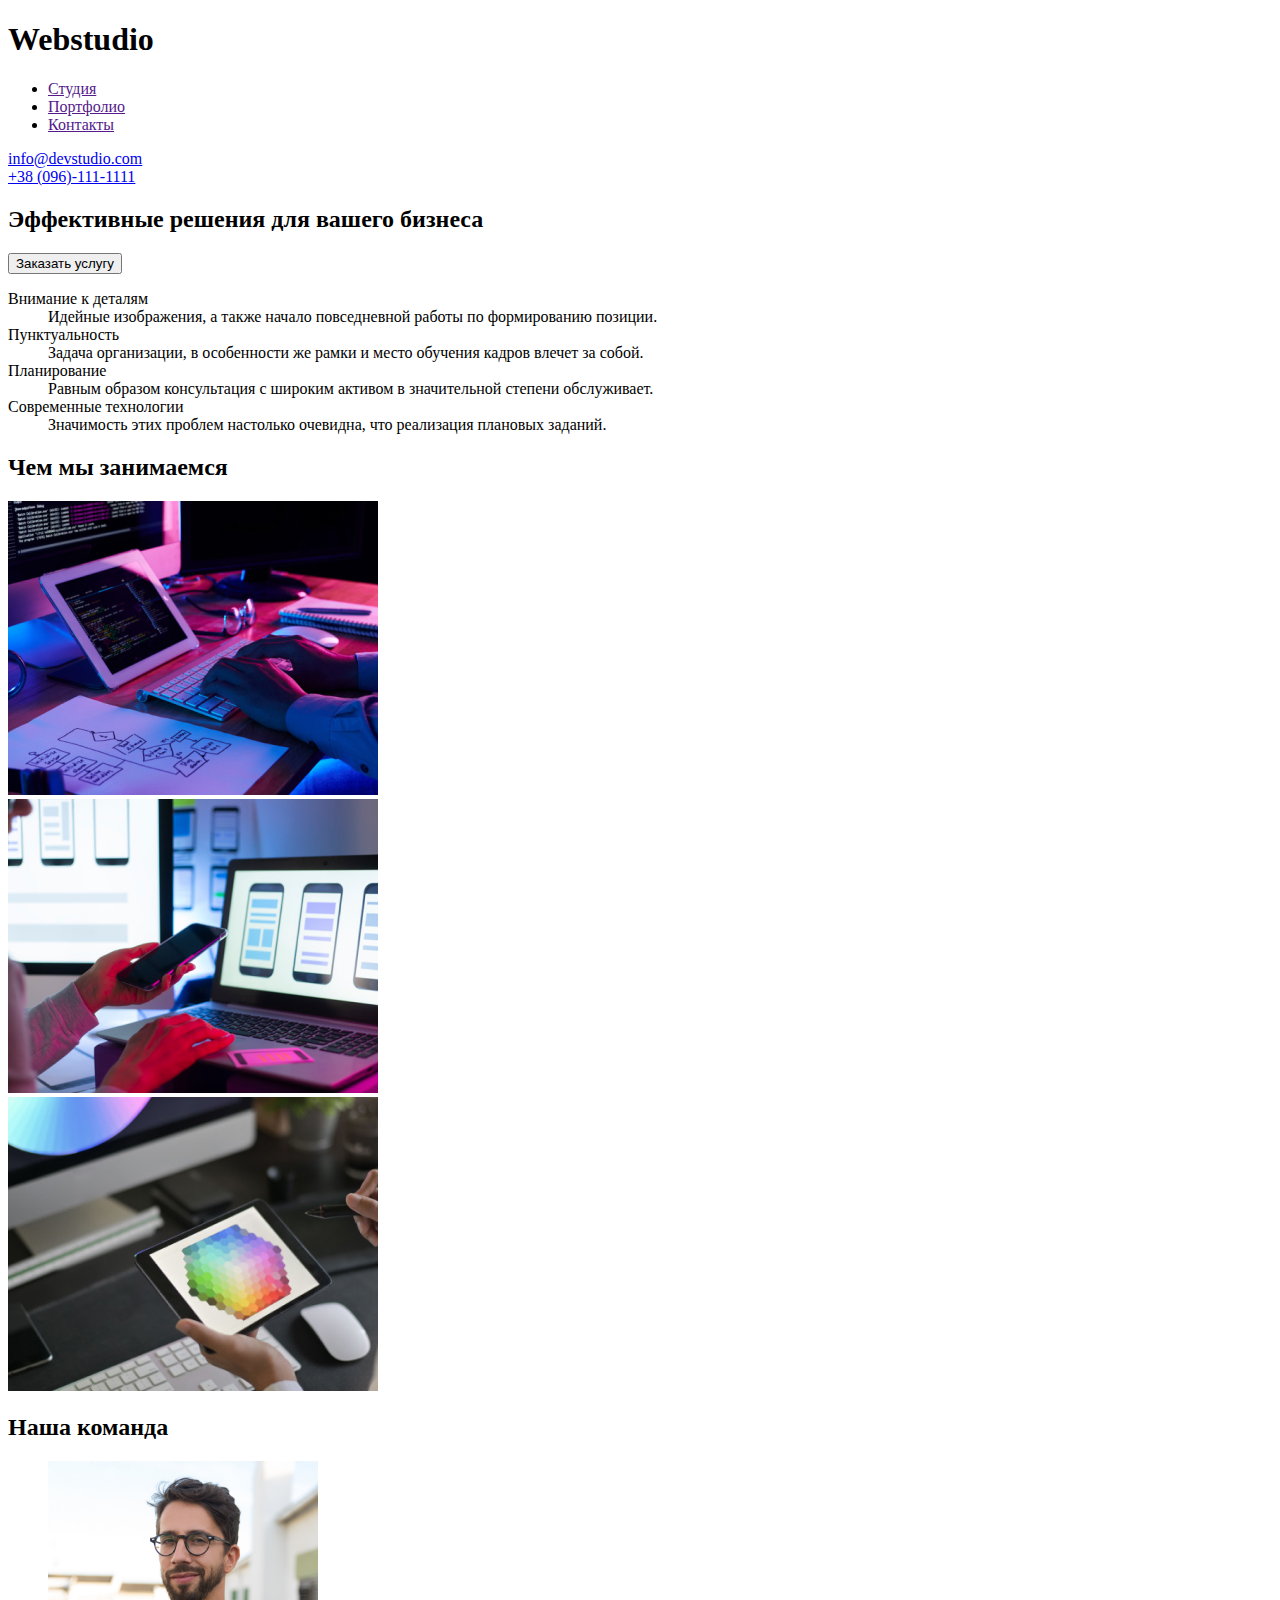
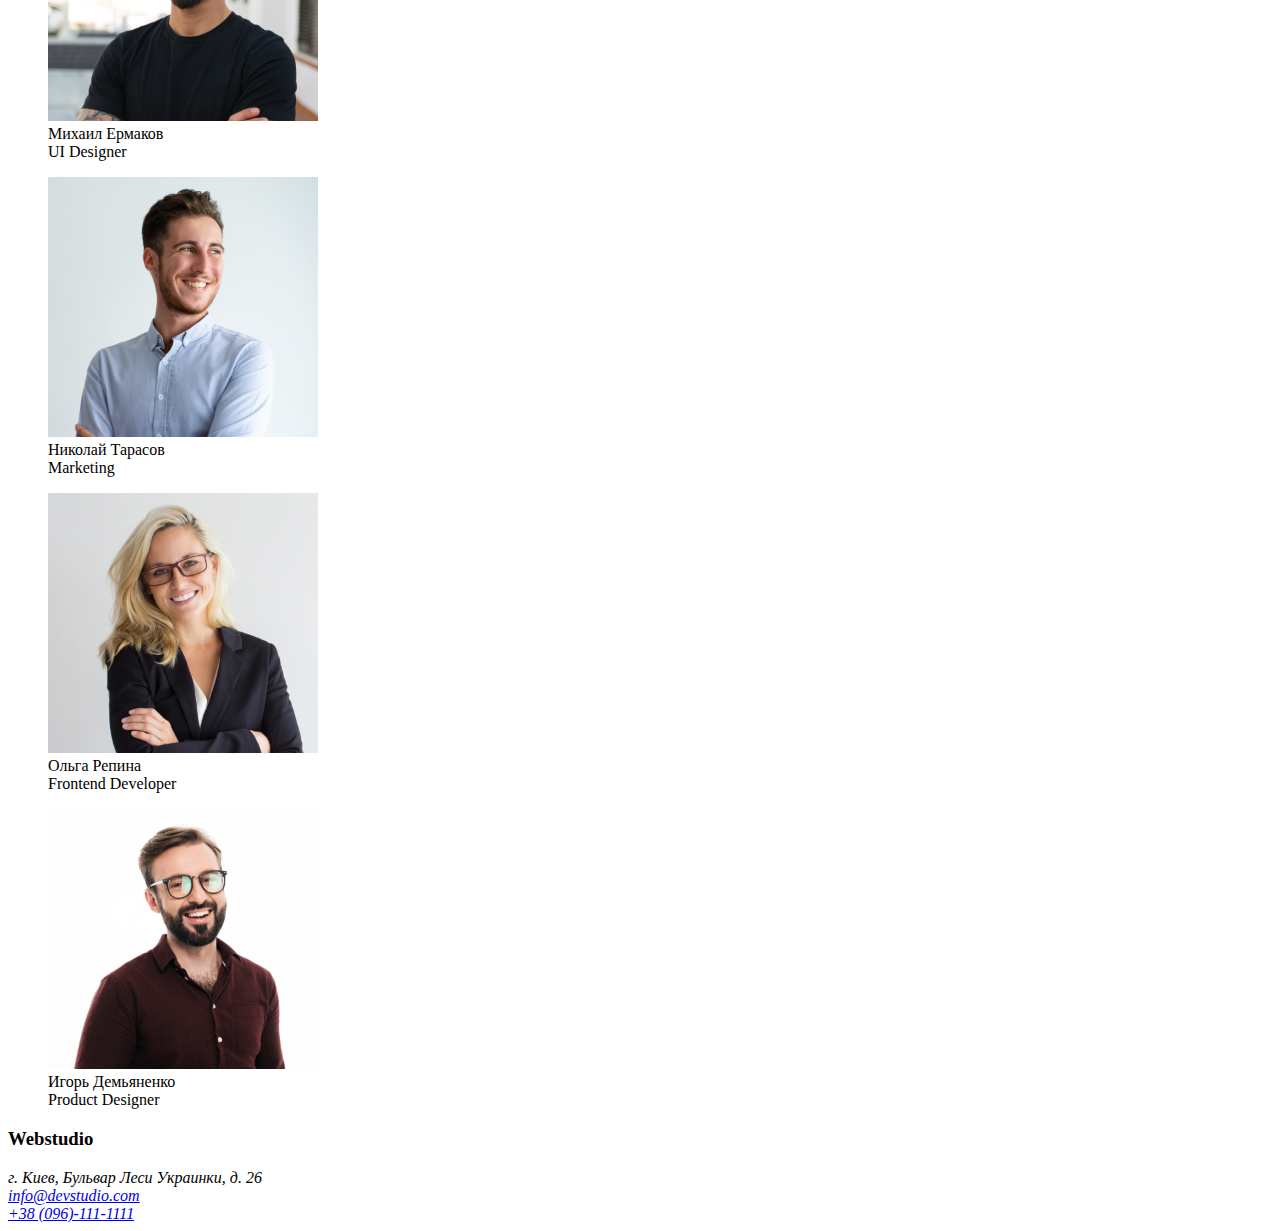
==== index.html @ ed6b3f38 "initial Commit" ====
<!DOCTYPE html>
<html lang="ru">

<head>
    <meta charset="UTF-8">
    <meta http-equiv="X-UA-Compatible" content="IE=edge">
    <meta name="viewport" content="width=device-width, initial-scale=1.0">

    <title>index</title>

</head>

<body>
    <header>


        <h1 lang="eng"><span>Web</span>studio</h1>

        <nav>
            <div>
                <ul>
                    <li><a href="">Студия</a></li>
                    <li><a href="">Портфолио</a></li>
                    <li><a href="">Контакты</a></li>
                </ul>
            </div>
        </nav>

        <div>
            <a href="mailto:info@devstudio.com" target="_blank">info@devstudio.com</a></li>
        </div>

        <div>
            <a href="tel:380961111111">+38 (096)-111-1111</a></li>
        </div>

    </header>


    <main>
        <section>

            <div>
                <!-- background fill-->
            </div>

            <div>
                <h2>Эффективные решения для вашего бизнеса</h2>
            </div>

            <div>
                <a href="">
                    <button>
                        Заказать услугу
                    </button>

                </a>
            </div>

        </section>

        <section>
            <h2 hidden="true"> Особенности </h2>
            <dl>

                <dt>Внимание к деталям</dt>
                <dd>
                    Идейные изображения, а также начало повседневной работы по формированию позиции.
                </dd>



                <dt>Пунктуальность</dt>
                <dd>
                    Задача организации, в особенности же рамки и место обучения кадров влечет за собой.
                </dd>



                <dt>Планирование</dt>
                <dd>
                    Равным образом консультация с широким активом в значительной степени обслуживает.
                </dd>

                <dt>Современные технологии</dt>
                <dd>
                    Значимость этих проблем настолько очевидна, что реализация плановых заданий.
                </dd>
            </dl>
        </section>

        <section>
            <h2>
                Чем мы занимаемся
            </h2>
            <div>
                <img src="images/box 1.jpg" alt="Обучение написанию кода" height="294" width="370" />
            </div>

            <div>
                <img src="images/box 2.jpg" alt="Изучение мобильных приложений" height="294" width="370" />
            </div>

            <div>
                <img src="images/box 3.jpg" alt="Обучение дизайну" height="294" width="370" />
            </div>
        </section>

        <section>
            <h2> Наша команда </h2>

            <div>

                <figure>
                    <img src="images/ermakov.jpg" height="260" width="270" />

                    <figcaption>Михаил Ермаков</figcaption>
                    <figcaption>UI Designer</figcaption>
                </figure>

            </div>
            <div>

                <figure>
                    <img src="images/taracov.jpg" height="260" width="270" />

                    <figcaption>Николай Тарасов</figcaption>
                    <figcaption>Marketing</figcaption>
                </figure>

            </div>

            <div>

                <figure>
                    <img src="images/repina.jpg" height="260" width="270" />

                    <figcaption>Ольга Репина</figcaption>
                    <figcaption>Frontend Developer</figcaption>
                </figure>

            </div>

            <div>

                <figure>
                    <img src="images/demiyamenko.jpg" height="260" width="270" />

                    <figcaption>Игорь Демьяненко</figcaption>
                    <figcaption>Product Designer</figcaption>
                </figure>

            </div>
        </section>

    </main>

    <footer>
        <h3 lang="eng"><span>Web</span>studio</h3>
        <address>
            г. Киев, Бульвар Леси Украинки, д. 26<br />
            <a href="mailto:info@devstudio.com" target="_blank">info@devstudio.com</a><br />
            <a href="tel:380961111111">+38 (096)-111-1111</a><br />
        </address>


    </footer>
</body>


</html>
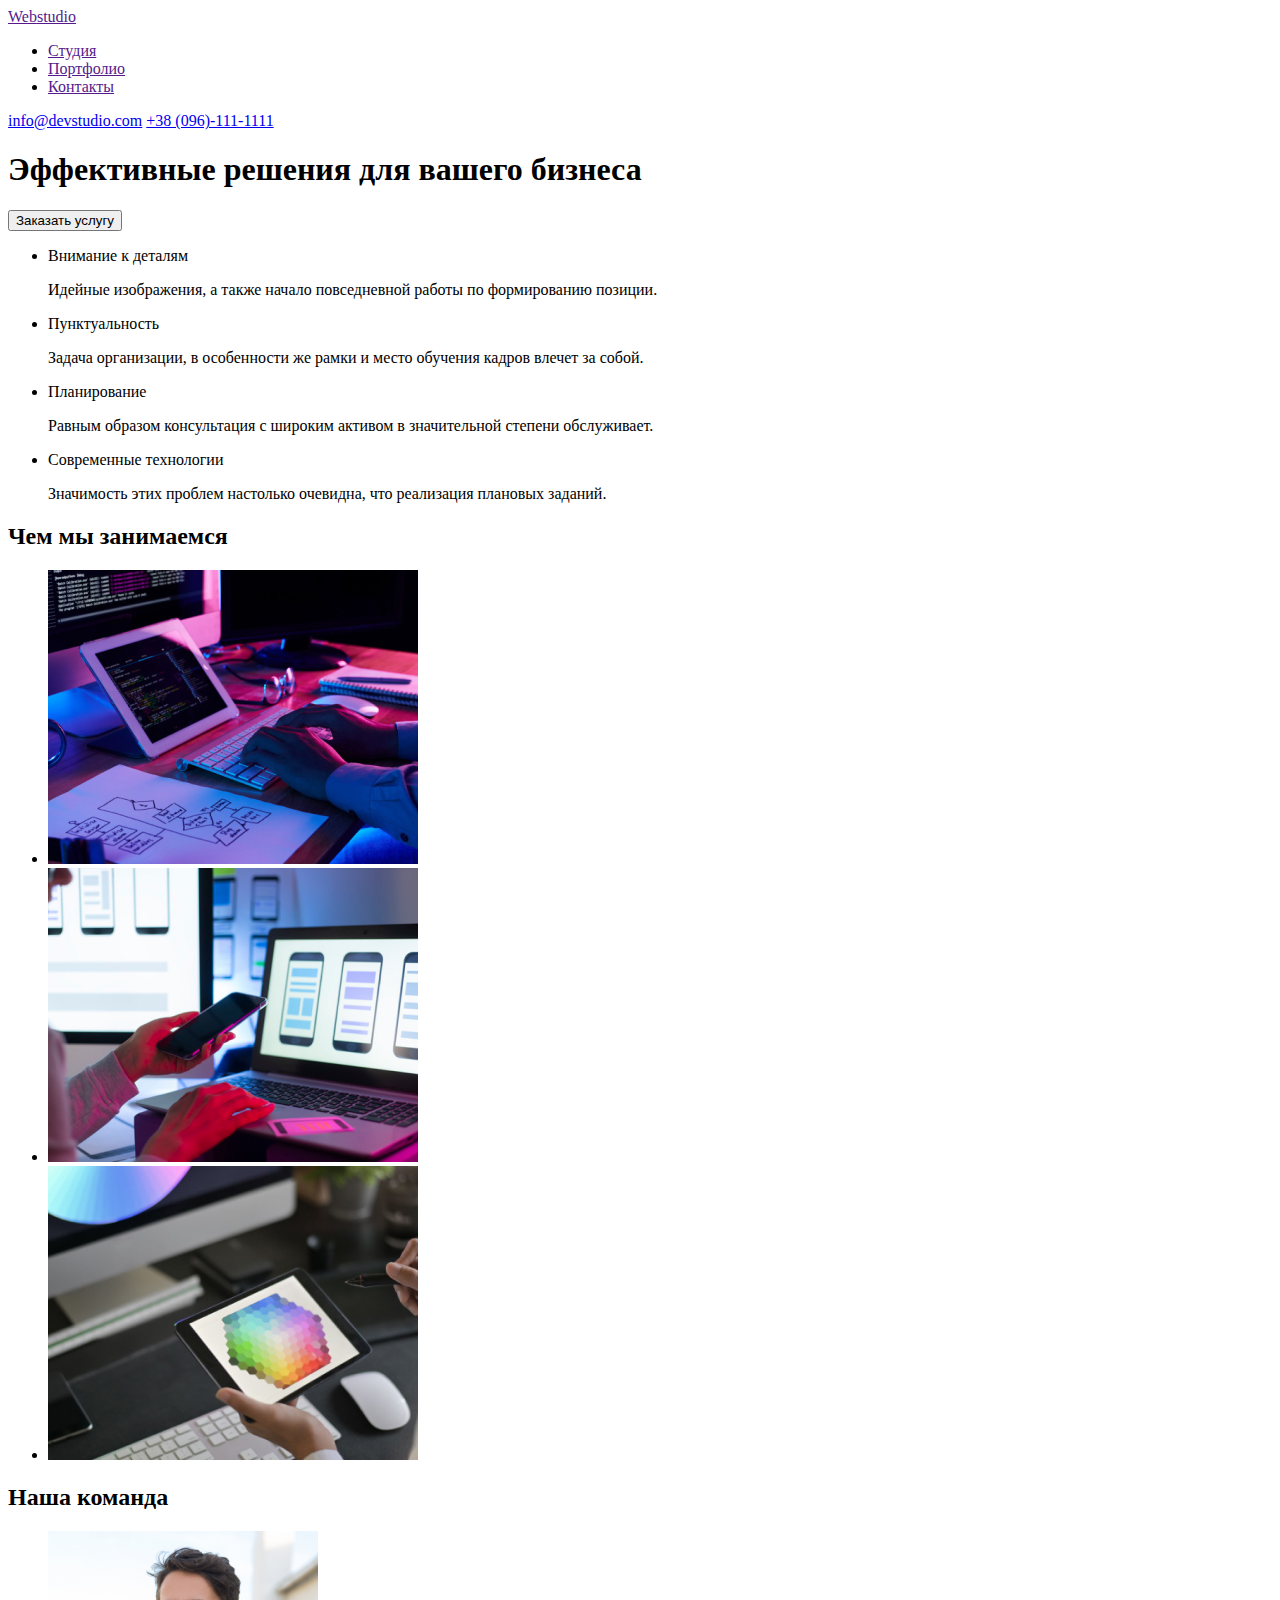
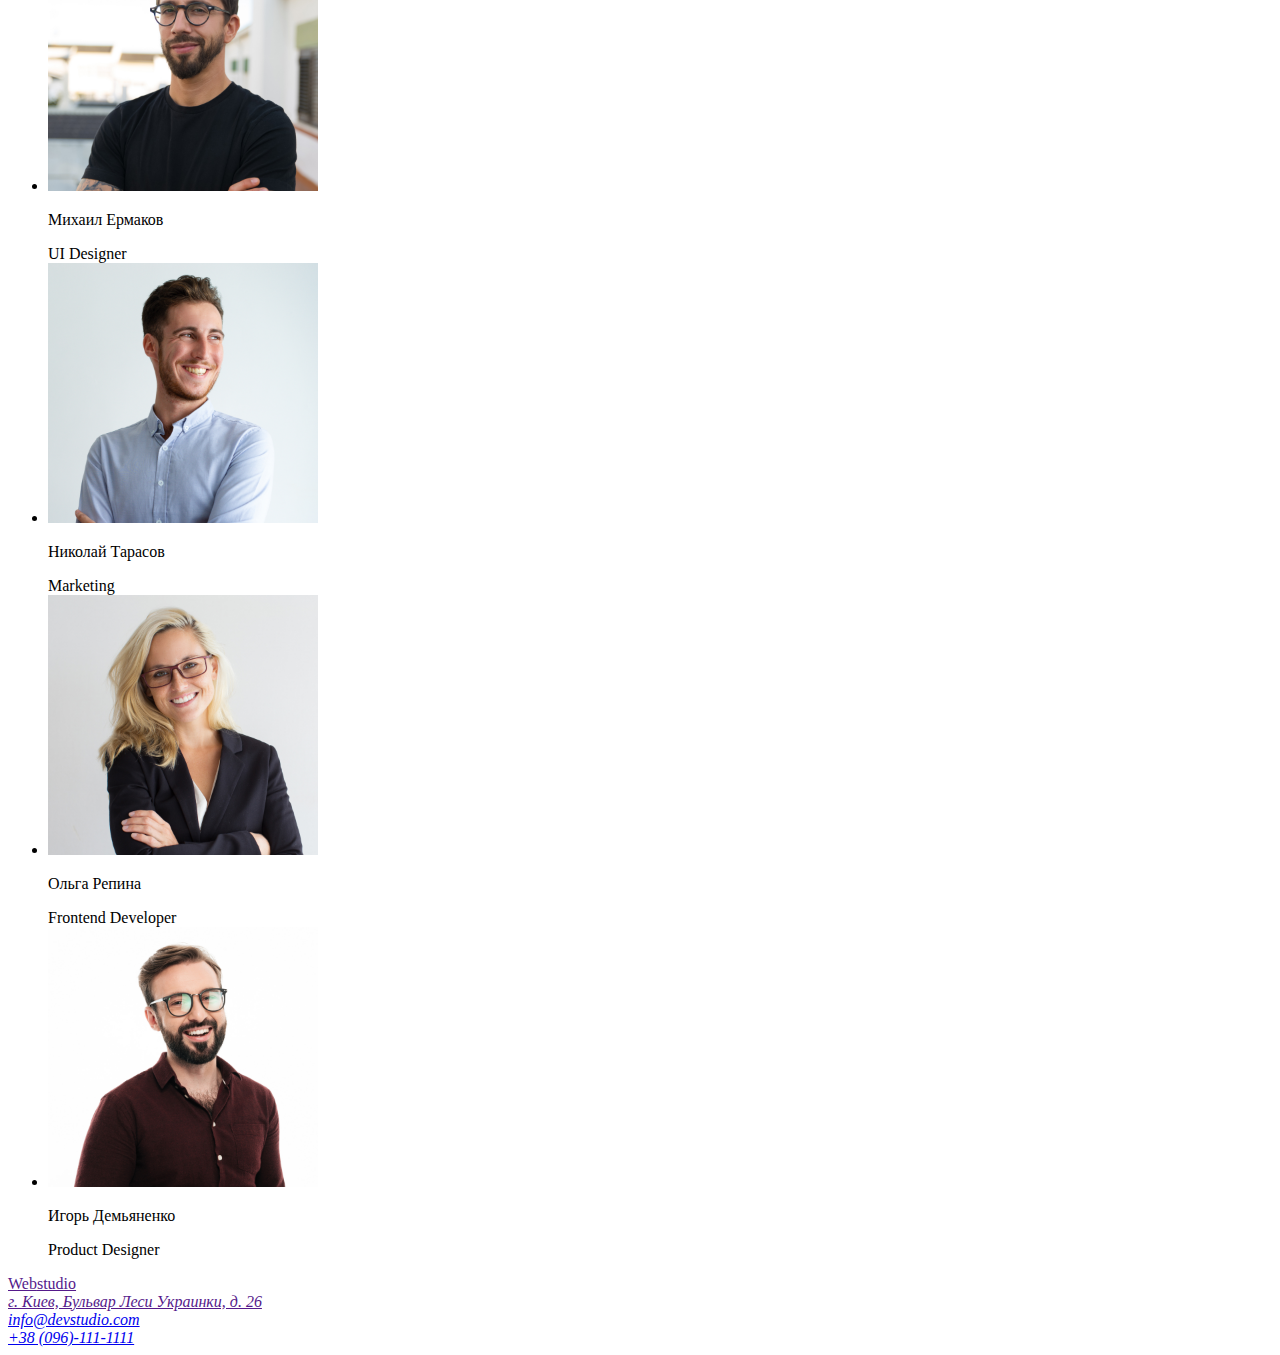
==== commit 9487c750: "Fixed homework , deleted loads of div's" ====
--- a/index.html
+++ b/index.html
@@ -13,24 +13,18 @@
 <body>
     <header>
 
-
-        <h1 lang="eng"><span>Web</span>studio</h1>
+        <a href=""><span>Web</span>studio</a>
 
         <nav>
-            <div>
-                <ul>
-                    <li><a href="">Студия</a></li>
-                    <li><a href="">Портфолио</a></li>
-                    <li><a href="">Контакты</a></li>
-                </ul>
-            </div>
+            <ul>
+                <li><a href="">Студия</a></li>
+                <li><a href="">Портфолио</a></li>
+                <li><a href="">Контакты</a></li>
+            </ul>
         </nav>
 
         <div>
             <a href="mailto:info@devstudio.com" target="_blank">info@devstudio.com</a></li>
-        </div>
-
-        <div>
             <a href="tel:380961111111">+38 (096)-111-1111</a></li>
         </div>
 
@@ -39,133 +33,101 @@
 
     <main>
         <section>
-
-            <div>
-                <!-- background fill-->
-            </div>
-
-            <div>
-                <h2>Эффективные решения для вашего бизнеса</h2>
-            </div>
-
-            <div>
-                <a href="">
-                    <button>
-                        Заказать услугу
-                    </button>
-
-                </a>
-            </div>
-
+            <h1>Эффективные решения для вашего бизнеса</h1>
+            <button>
+                Заказать услугу
+            </button>
         </section>
 
         <section>
             <h2 hidden="true"> Особенности </h2>
-            <dl>
+            <ul>
 
-                <dt>Внимание к деталям</dt>
-                <dd>
-                    Идейные изображения, а также начало повседневной работы по формированию позиции.
-                </dd>
+                <li>Внимание к деталям</dt>
+                    <p>
+                        Идейные изображения, а также начало повседневной работы по формированию позиции.
+                    </p>
+                <li>Пунктуальность</li>
+                <p>
+                    Задача организации, в особенности же рамки и место обучения кадров влечет за собой.
+                </p>
 
+                <li>Планирование</li>
+                <p>
+                    Равным образом консультация с широким активом в значительной степени обслуживает.
+                </p>
 
-
-                <dt>Пунктуальность</dt>
-                <dd>
-                    Задача организации, в особенности же рамки и место обучения кадров влечет за собой.
-                </dd>
-
-
-
-                <dt>Планирование</dt>
-                <dd>
-                    Равным образом консультация с широким активом в значительной степени обслуживает.
-                </dd>
-
-                <dt>Современные технологии</dt>
-                <dd>
+                <li>Современные технологии</li>
+                <p>
                     Значимость этих проблем настолько очевидна, что реализация плановых заданий.
-                </dd>
-            </dl>
+                </p>
+            </ul>
         </section>
 
         <section>
             <h2>
                 Чем мы занимаемся
             </h2>
-            <div>
-                <img src="images/box 1.jpg" alt="Обучение написанию кода" height="294" width="370" />
-            </div>
+            <ul>
+                <li>
+                    <img src="images/box 1.jpg" alt="Обучение написанию кода" height="294" width="370" />
+                </li>
 
-            <div>
-                <img src="images/box 2.jpg" alt="Изучение мобильных приложений" height="294" width="370" />
-            </div>
+                <li>
+                    <img src="images/box 2.jpg" alt="Изучение мобильных приложений" height="294" width="370" />
+                </li>
 
-            <div>
-                <img src="images/box 3.jpg" alt="Обучение дизайну" height="294" width="370" />
-            </div>
+                <li>
+                    <img src="images/box 3.jpg" alt="Обучение дизайну" height="294" width="370" />
+                </li>
+
+            </ul>
         </section>
 
         <section>
             <h2> Наша команда </h2>
+            <ul>
 
-            <div>
+                <li>
+                    <img src="images/ermakov.jpg" height="260" width="270" />
+                    <p>Михаил Ермаков</p>
+                    UI Designer
+                </li>
 
-                <figure>
-                    <img src="images/ermakov.jpg" height="260" width="270" />
-
-                    <figcaption>Михаил Ермаков</figcaption>
-                    <figcaption>UI Designer</figcaption>
-                </figure>
-
-            </div>
-            <div>
-
-                <figure>
+                <li>
                     <img src="images/taracov.jpg" height="260" width="270" />
 
-                    <figcaption>Николай Тарасов</figcaption>
-                    <figcaption>Marketing</figcaption>
-                </figure>
+                    <p>Николай Тарасов</p>
+                    Marketing
+                </li>
 
-            </div>
-
-            <div>
-
-                <figure>
+                <li>
                     <img src="images/repina.jpg" height="260" width="270" />
 
-                    <figcaption>Ольга Репина</figcaption>
-                    <figcaption>Frontend Developer</figcaption>
-                </figure>
+                    <p>Ольга Репина</p>
+                    Frontend Developer
+                </li>
 
-            </div>
-
-            <div>
-
-                <figure>
+                <li>
                     <img src="images/demiyamenko.jpg" height="260" width="270" />
 
-                    <figcaption>Игорь Демьяненко</figcaption>
-                    <figcaption>Product Designer</figcaption>
-                </figure>
+                    <p>Игорь Демьяненко</p>
+                    Product Designer
+                </li>
 
-            </div>
+            </ul>
         </section>
 
     </main>
 
     <footer>
-        <h3 lang="eng"><span>Web</span>studio</h3>
+        <a href=""><span>Web</span>studio</a>
         <address>
-            г. Киев, Бульвар Леси Украинки, д. 26<br />
+            <a href="">г. Киев, Бульвар Леси Украинки, д. 26</a><br />
             <a href="mailto:info@devstudio.com" target="_blank">info@devstudio.com</a><br />
             <a href="tel:380961111111">+38 (096)-111-1111</a><br />
         </address>
-
-
     </footer>
 </body>
 
-
 </html>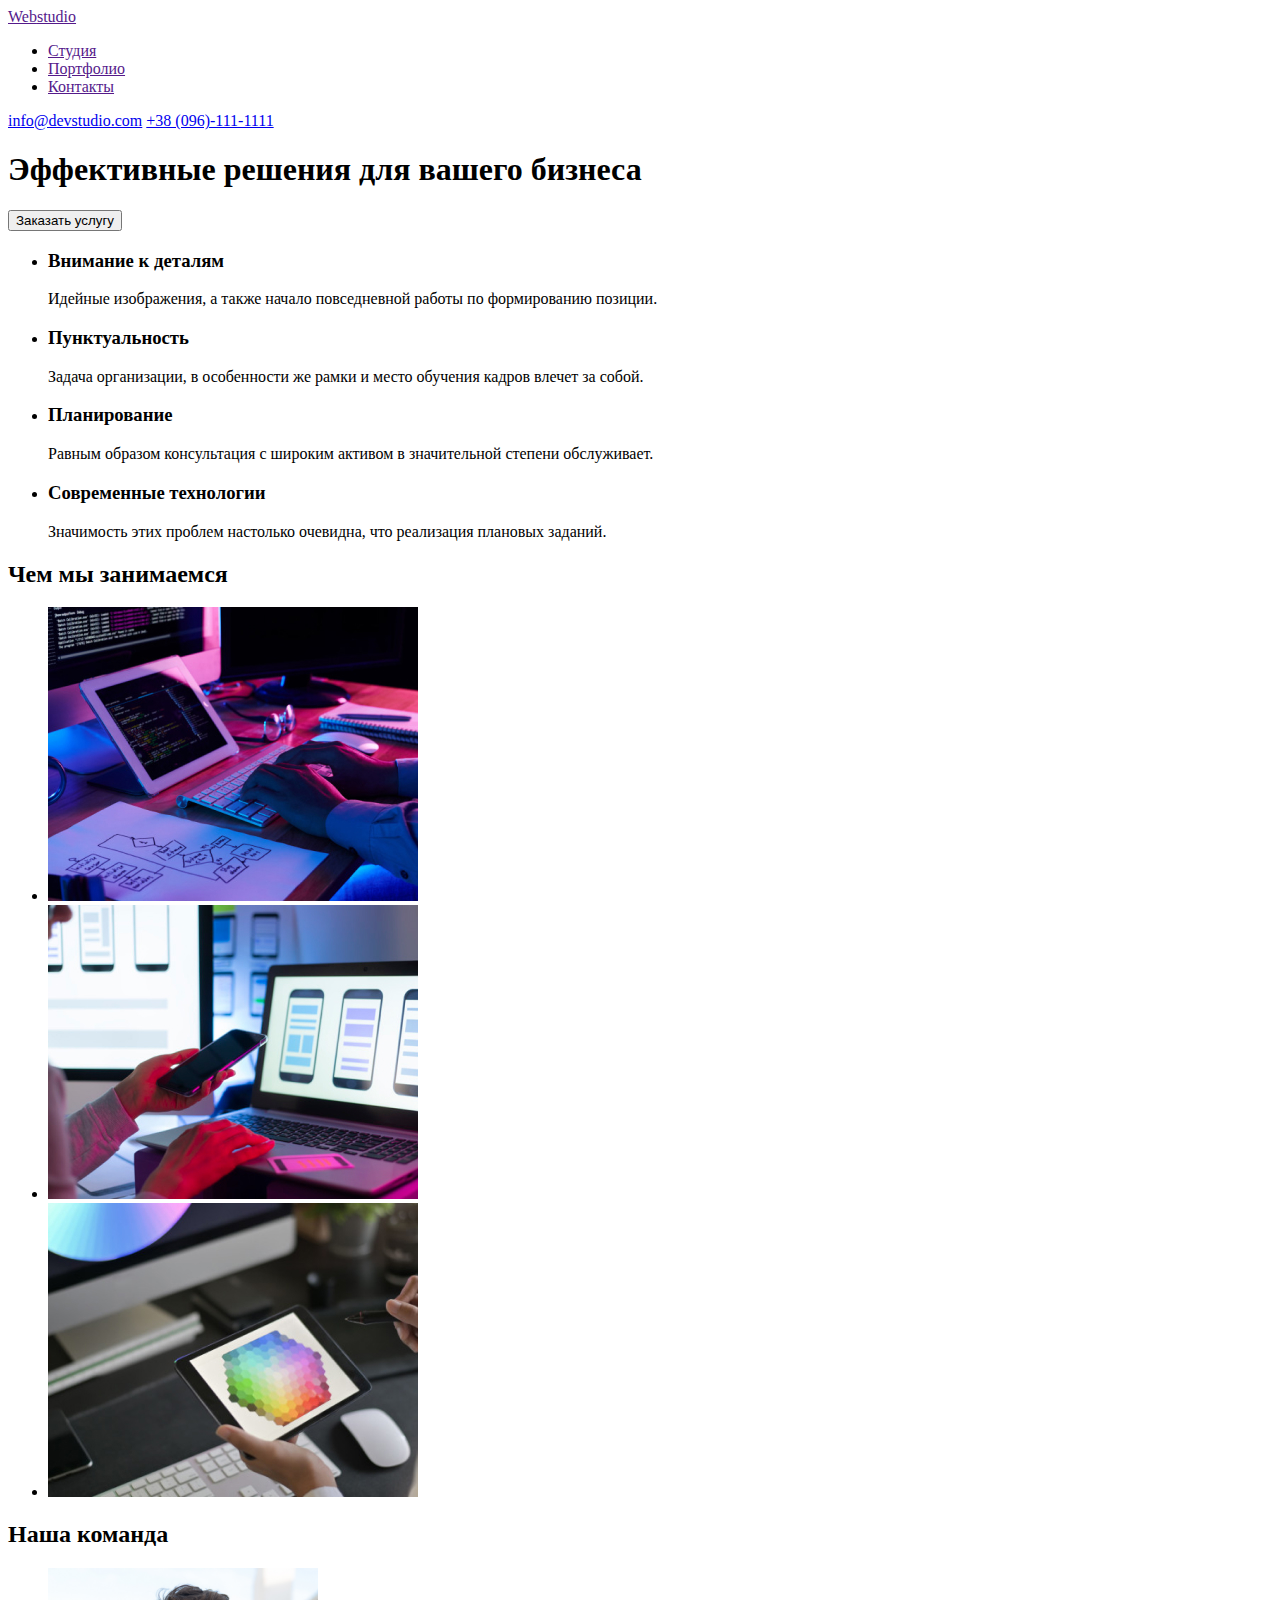
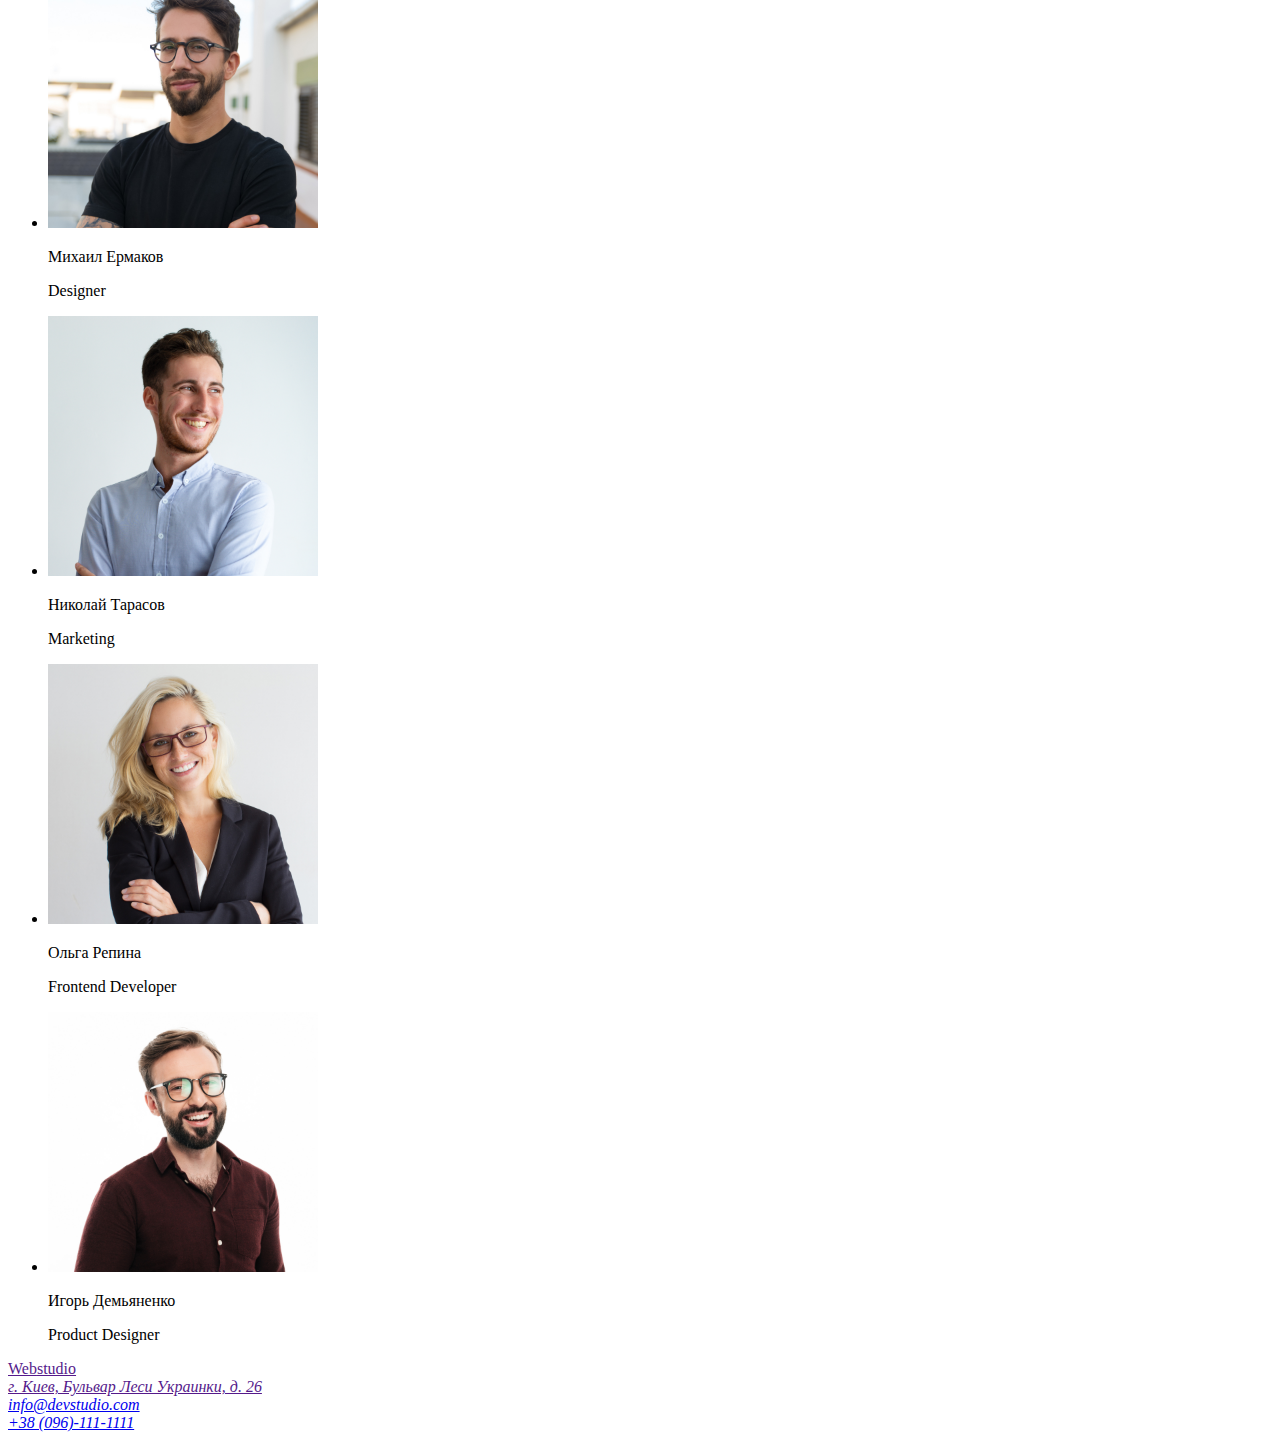
==== commit 326c8fc9: "Исправил списки , переименовал картинки, исправил неправильное закрытие тега" ====
--- a/index.html
+++ b/index.html
@@ -43,24 +43,42 @@
             <h2 hidden="true"> Особенности </h2>
             <ul>
 
-                <li>Внимание к деталям</dt>
+                <li>
+                    <h3>
+                        Внимание к деталям
+                    </h3>
                     <p>
                         Идейные изображения, а также начало повседневной работы по формированию позиции.
                     </p>
-                <li>Пунктуальность</li>
-                <p>
-                    Задача организации, в особенности же рамки и место обучения кадров влечет за собой.
-                </p>
+                </li>
 
-                <li>Планирование</li>
-                <p>
-                    Равным образом консультация с широким активом в значительной степени обслуживает.
-                </p>
-
-                <li>Современные технологии</li>
-                <p>
-                    Значимость этих проблем настолько очевидна, что реализация плановых заданий.
-                </p>
+                <li>
+                    <h3>
+                        Пунктуальность
+                    </h3>
+                    <p>
+                        Задача организации, в особенности же рамки и место обучения кадров влечет за собой.
+                    </p>
+                </li>
+               
+                <li>
+                   <h3>
+                        Планирование
+                   </h3> 
+                    <p>
+                        Равным образом консультация с широким активом в значительной степени обслуживает.
+                    </p>
+                </li>
+              
+                <li>
+                    <h3>
+                        Современные технологии
+                    </h3>  
+                    <p>
+                        Значимость этих проблем настолько очевидна, что реализация плановых заданий.
+                    </p>              
+                </li>
+                
             </ul>
         </section>
 
@@ -70,15 +88,15 @@
             </h2>
             <ul>
                 <li>
-                    <img src="images/box 1.jpg" alt="Обучение написанию кода" height="294" width="370" />
+                    <img src="images/box_1.jpg" alt="Обучение написанию кода" height="294" width="370" />
                 </li>
 
                 <li>
-                    <img src="images/box 2.jpg" alt="Изучение мобильных приложений" height="294" width="370" />
+                    <img src="images/box_2.jpg" alt="Изучение мобильных приложений" height="294" width="370" />
                 </li>
 
                 <li>
-                    <img src="images/box 3.jpg" alt="Обучение дизайну" height="294" width="370" />
+                    <img src="images/box_3.jpg" alt="Обучение дизайну" height="294" width="370" />
                 </li>
 
             </ul>
@@ -91,28 +109,28 @@
                 <li>
                     <img src="images/ermakov.jpg" height="260" width="270" />
                     <p>Михаил Ермаков</p>
-                    UI Designer
+                    <p>Designer</p>
                 </li>
 
                 <li>
                     <img src="images/taracov.jpg" height="260" width="270" />
 
                     <p>Николай Тарасов</p>
-                    Marketing
+                    <p>Marketing</p>
                 </li>
 
                 <li>
                     <img src="images/repina.jpg" height="260" width="270" />
 
                     <p>Ольга Репина</p>
-                    Frontend Developer
+                    <p>Frontend Developer</p>
                 </li>
 
                 <li>
                     <img src="images/demiyamenko.jpg" height="260" width="270" />
 
                     <p>Игорь Демьяненко</p>
-                    Product Designer
+                    <p>Product Designer</p>
                 </li>
 
             </ul>
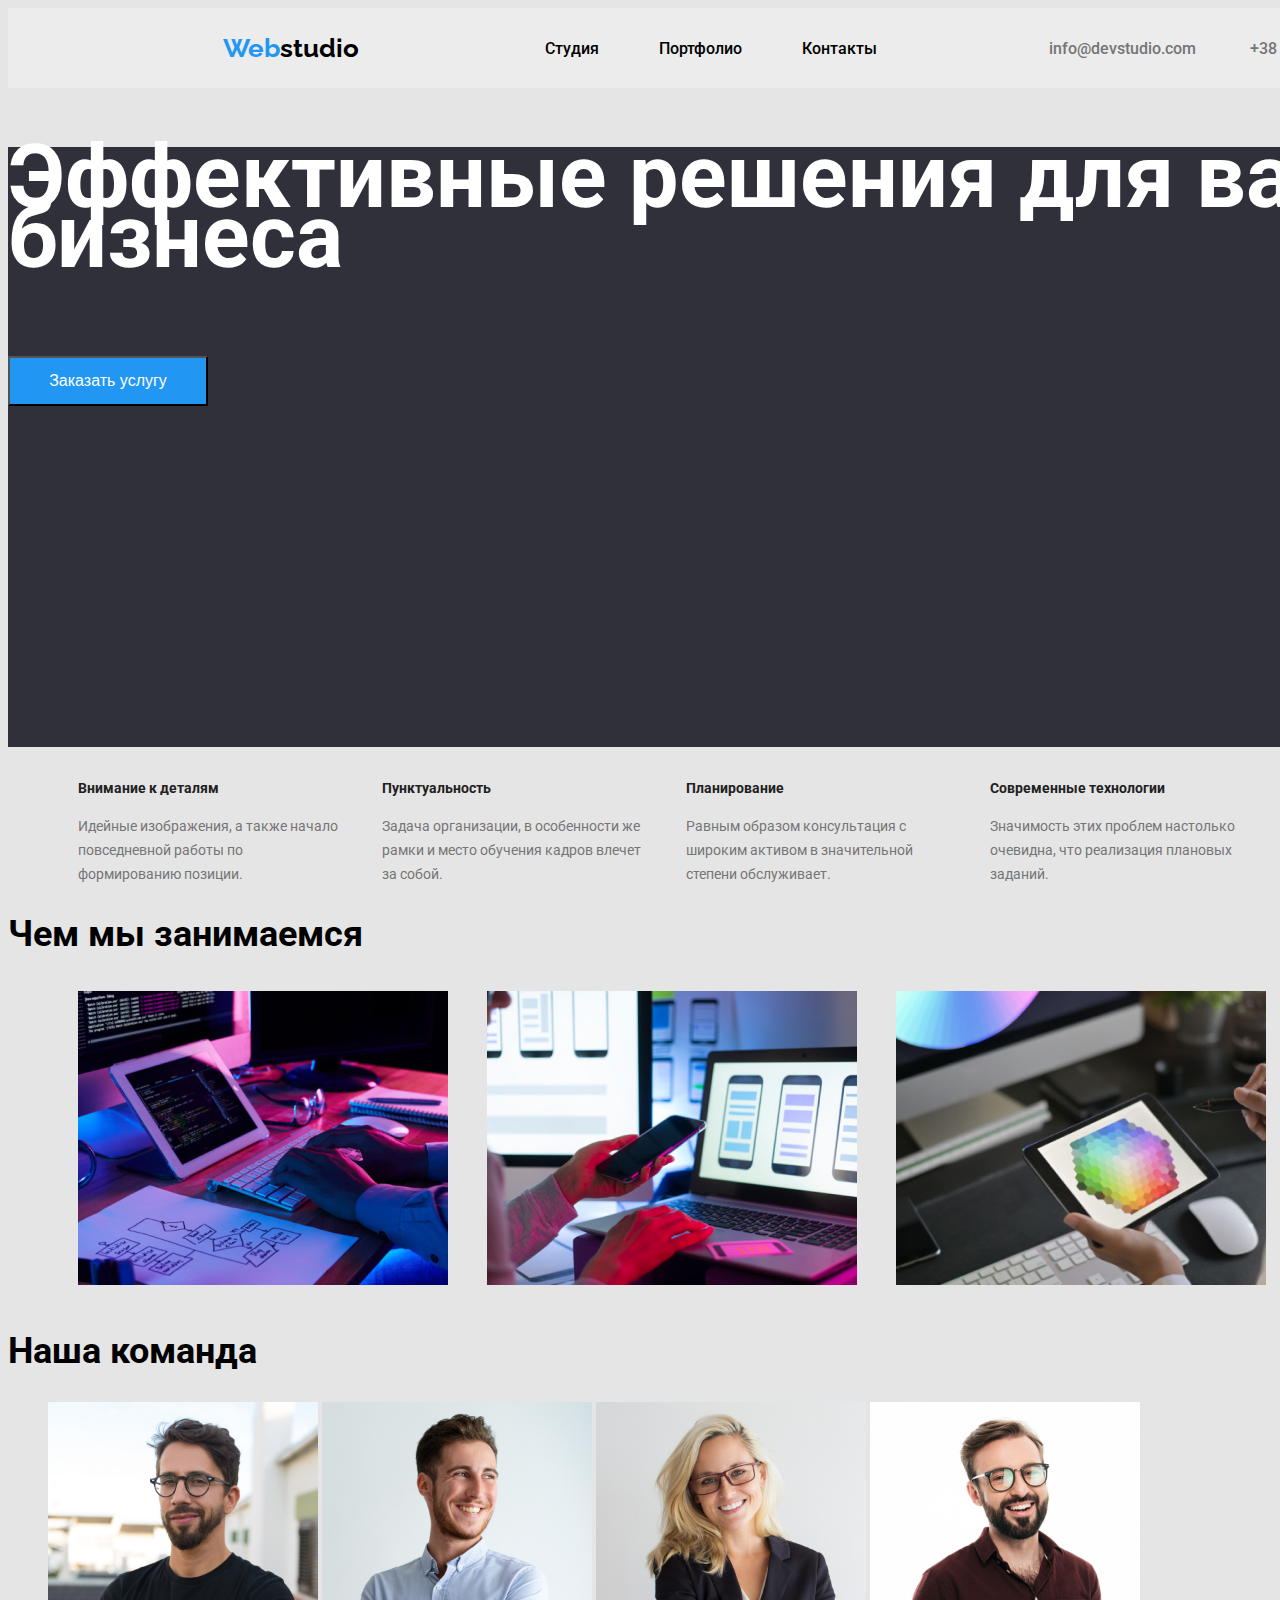
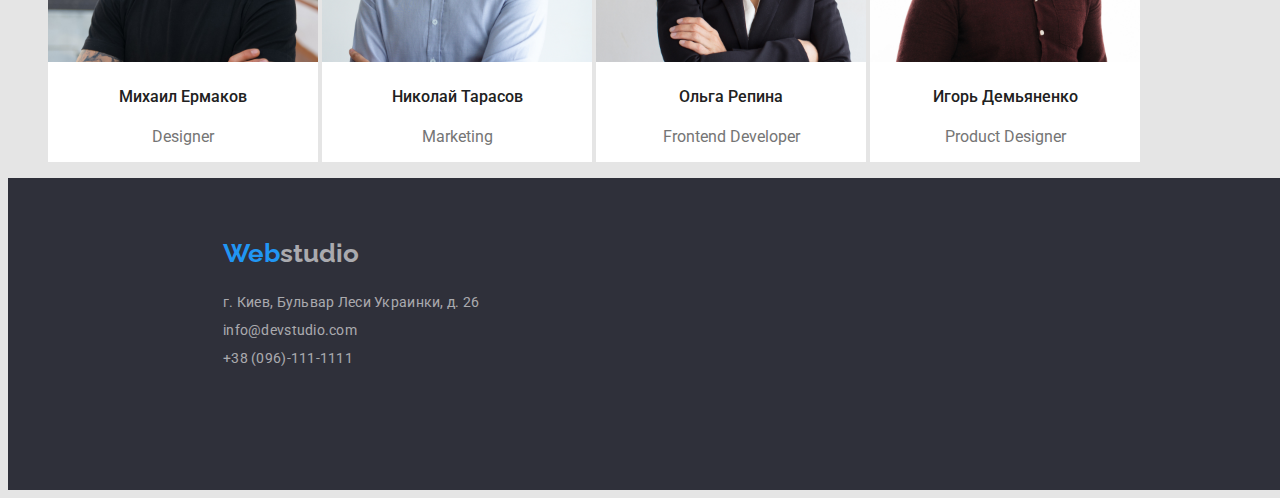
==== commit ea4c17d9: "added second page , did some css (colors and sizes)" ====
--- a/index.html
+++ b/index.html
@@ -5,41 +5,44 @@
     <meta charset="UTF-8">
     <meta http-equiv="X-UA-Compatible" content="IE=edge">
     <meta name="viewport" content="width=device-width, initial-scale=1.0">
-
-    <title>index</title>
-
+    <title>WebStudio</title>
+    <link rel="preconnect" href="https://fonts.googleapis.com">
+    <link rel="preconnect" href="https://fonts.gstatic.com" crossorigin>
+    <link href="https://fonts.googleapis.com/css2?family=Raleway:wght@400;700;900&family=Roboto:wght@500&display=swap" rel="stylesheet">
+    <link rel="stylesheet" href="./css/styles.css"/>
 </head>
 
-<body>
-    <header>
+<body class="body">
+    <header class="header">     
 
-        <a href=""><span>Web</span>studio</a>
-
-        <nav>
+        <div class="logo">
+            <a href="./index.html"><span>Web</span>studio</a>
+        </div>
+        
+        <nav class="menu-nav">
             <ul>
                 <li><a href="">Студия</a></li>
-                <li><a href="">Портфолио</a></li>
+                <li><a href="./portfolio.html">Портфолио</a></li>
                 <li><a href="">Контакты</a></li>
             </ul>
         </nav>
 
-        <div>
+        <div class="contacts">
             <a href="mailto:info@devstudio.com" target="_blank">info@devstudio.com</a></li>
             <a href="tel:380961111111">+38 (096)-111-1111</a></li>
         </div>
 
     </header>
 
-
     <main>
-        <section>
+        <section class="hat">
             <h1>Эффективные решения для вашего бизнеса</h1>
             <button>
                 Заказать услугу
             </button>
         </section>
 
-        <section>
+        <section class="specifications">
             <h2 hidden="true"> Особенности </h2>
             <ul>
 
@@ -82,7 +85,7 @@
             </ul>
         </section>
 
-        <section>
+        <section class="activities">
             <h2>
                 Чем мы занимаемся
             </h2>
@@ -102,34 +105,31 @@
             </ul>
         </section>
 
-        <section>
+        <section class="team">
             <h2> Наша команда </h2>
             <ul>
 
                 <li>
                     <img src="images/ermakov.jpg" height="260" width="270" />
-                    <p>Михаил Ермаков</p>
+                    <h4>Михаил Ермаков</h4>
                     <p>Designer</p>
                 </li>
 
                 <li>
                     <img src="images/taracov.jpg" height="260" width="270" />
-
-                    <p>Николай Тарасов</p>
+                    <h4>Николай Тарасов</h4>
                     <p>Marketing</p>
                 </li>
 
                 <li>
                     <img src="images/repina.jpg" height="260" width="270" />
-
-                    <p>Ольга Репина</p>
+                    <h4>Ольга Репина</h4>
                     <p>Frontend Developer</p>
                 </li>
 
                 <li>
                     <img src="images/demiyamenko.jpg" height="260" width="270" />
-
-                    <p>Игорь Демьяненко</p>
+                    <h4>Игорь Демьяненко</h4>
                     <p>Product Designer</p>
                 </li>
 
@@ -138,8 +138,10 @@
 
     </main>
 
-    <footer>
-        <a href=""><span>Web</span>studio</a>
+    <footer class="footer">
+        <div class="logo">
+            <a href=""><span>Web</span>studio</a>
+        </div>
         <address>
             <a href="">г. Киев, Бульвар Леси Украинки, д. 26</a><br />
             <a href="mailto:info@devstudio.com" target="_blank">info@devstudio.com</a><br />
--- a/css/styles.css
+++ b/css/styles.css
@@ -0,0 +1,231 @@
+.header {
+  background-color: #ececec;
+  display: inline-flex;
+  align-items: center;
+  width: 1600px;
+  height: 80px;
+}
+
+.logo {
+  text-decoration: none;
+  font-family: "Raleway", sans-serif;
+  font-size: 26px;
+  font-weight: 700;
+  margin-left: 215px;
+  color: #ffffff;
+}
+
+.logo span {
+  color: #2196f3;
+}
+.logo a {
+  color: #000000;
+  text-decoration: none;
+}
+
+.body {
+  background-color: #e5e5e5;
+  font-family: "Roboto", BlinkMacSystemFont, "Segoe UI", Oxygen, Ubuntu,
+    Cantarell, "Open Sans", "Helvetica Neue", sans-serif;
+}
+
+.menu-nav a {
+  text-decoration: none;
+  color: #000000;
+}
+.menu-nav a:hover {
+  color: #2196f3;
+}
+.menu-nav a:focus {
+  color: #2196f3;
+}
+.menu-nav li {
+  text-decoration: none;
+  display: inline;
+  margin-left: 50px;
+  padding: 3px;
+}
+.menu-nav {
+  text-decoration: none;
+  font-weight: 500;
+  font-size: 14;
+  margin-left: 93px;
+  color: #000000;
+}
+.contacts {
+  margin-left: auto;
+  margin-right: 215px;
+}
+.contacts a {
+  text-decoration: none;
+  font-weight: 500;
+  font-size: 14;
+  color: #757575;
+  margin-left: 50px;
+}
+.contacts a:hover {
+  color: #2196f3;
+}
+.contacts a:focus {
+  color: #2196f3;
+}
+
+
+
+.hat {
+  background-color: #2f303a;
+  font-size: 44px;
+  line-height: 60px;
+  color: #ffffff;
+  width: 1600px;
+  height: 600px;
+}
+.hat button {
+  margin-top: 30px;
+  width: 200px;
+  height: 50px;
+  font-size: 16px;
+  color: #ffffff;
+  background-color: #2196f3;
+}
+.hat button:hover{
+color: #2f303a;
+background-color: #ffffff;
+}
+.hat button:focus{
+    color: #2f303a;
+    background-color: #ffffff;
+    }
+
+
+
+
+.specifications li{
+    list-style-type: none;
+    text-decoration: none;
+    display: inline-block;
+    max-width: 270px;
+    margin-left: 30px;
+    max-height: 70px;
+}
+.specifications h3{
+  font-weight: 700;
+  line-height: 171%;
+  color: #212121;
+  font-size: 14px;
+  font-style: normal;
+
+}
+.specifications p{
+    font-weight: 400;
+    line-height: 171%;
+    color: #757575;
+    font-size: 14px;
+    font-style: normal;
+}
+
+
+.activities li{
+  list-style-type: none;
+  display: inline;
+  margin-left: 30px;
+}
+.activities , h2{
+font-weight: 700;
+font-size: 36px;
+}
+
+
+.team li{
+list-style-type: none;
+display: inline-block;
+text-align: center;
+background-color: #ffffff;
+}
+.team p{
+font-weight: normal;
+font-size: 16px;
+color: #757575;
+}
+.team h4{
+  font-weight: 500;
+  font-size: 16px;
+color: #212121;
+}
+
+
+
+.selection-porfolio li {
+  display: inline;
+  text-decoration: none;
+  list-style-type: none;
+}
+.selection-porfolio button {
+  background-color: #f5f3fa;
+  color: #212121;
+  height: 38px;
+  padding-inline: 22px;
+}
+.selection-porfolio button:hover {
+  background-color: #2196f3;
+  color: #ffffff;
+}
+.selection-porfolio button:focus {
+  background-color: #2196f3;
+  color: #ffffff;
+}
+
+.selection-menu {
+  font-family: "Roboto", sans-serif;
+}
+.selection-menu li {
+  text-decoration: none;
+  list-style-type: none;
+  background-color: #ffffff;
+  margin-block: 30px;
+  max-width: 370px;
+}
+.selection-menu h3 {
+  font-weight: 700;
+  font-size: 18px;
+  line-height: 200%;
+}
+.selection-menu p {
+  font-weight: 400;
+  font-size: 16px;
+  line-height: 187%;
+  color: #757575;
+}
+
+.footer {
+  padding-top: 60px;
+  background-color: #2f303a;
+  height: 252px;
+  width: 1600px;
+}
+
+.footer a {
+  text-decoration: none;
+  color: rgba(255, 255, 255, 0.6);
+}
+.footer a:hover {
+  text-decoration: none;
+  color: rgba(255, 255, 255, 1);
+}
+.footer a:focus {
+  text-decoration: none;
+  color: rgba(255, 255, 255, 1);
+}
+
+address {
+  margin-top: 20px;
+  margin-bottom: 60px;
+  font-family: "Roboto", sans-serif;
+  font-style: normal;
+  font-weight: normal;
+  font-size: 14px;
+  letter-spacing: 0.02em;
+  margin-bottom: 9px;
+  margin-left: 215px;
+  line-height: 200%;
+}
